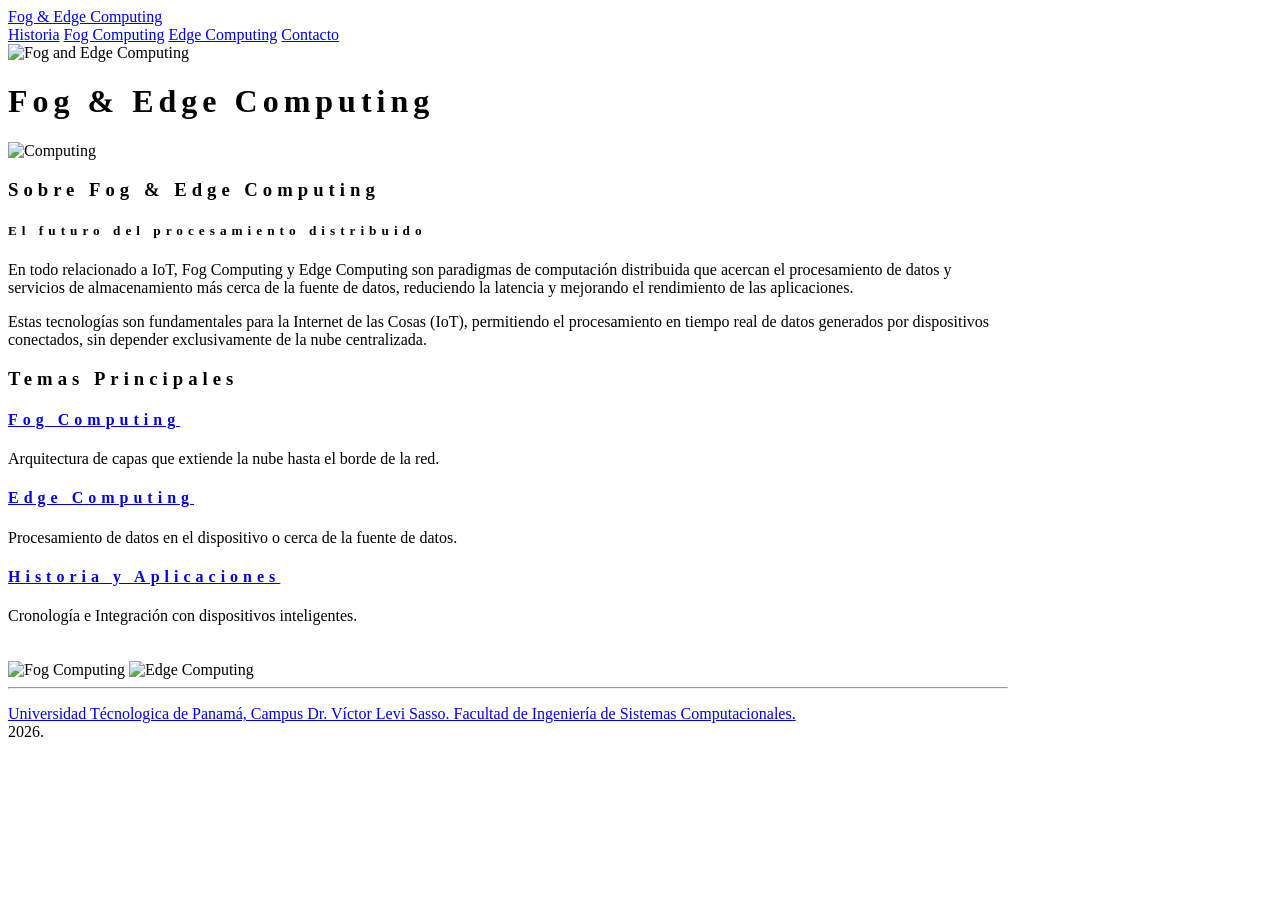
==== index.html @ 684b7a61 "Add files via upload" ====
<!DOCTYPE html>
<html lang="es">
<meta charset="UTF-8">
<title>Fog & Edge Computing</title>
<meta name="viewport" content="width=device-width,initial-scale=1">
<link rel="stylesheet" href="https://www.w3schools.com/w3css/5/w3.css">
<link rel="stylesheet" href="css/estilosparcial.css">

<style>
body {font-family:"Times New Roman", serif}
h1,h2,h3,h4,h5,h6 {font-family:serif;letter-spacing:5px}
</style>

<body>

<!-- Navbar (Sits on top) -->
<div class="w3-flex w3-top w3-white w3-wide w3-padding w3-card">
  <a href="index.html" class="w3-button">Fog & Edge Computing</a>

  <nav class="w3-flex w3-hide-small" style="margin-left:auto">
    <a href="historia.html" class="w3-button">Historia</a>
    <a href="fog.html" class="w3-button">Fog Computing</a>
    <a href="edge.html" class="w3-button">Edge Computing</a>
    <a href="contacto.html" class="w3-button">Contacto</a>
  </nav>
</div>

<!-- Header -->
<header class="w3-display-container">
  <img src="https://www.geeky-gadgets.com/wp-content/uploads/2024/09/Edge-Computing-vs-Fog-Computing.webp"
  style="width:100%" alt="Fog and Edge Computing">
  <div class="w3-display-bottomleft w3-padding w3-text-white w3-opacity-min">  
  </div>
</header>

<!-- Page Content -->
<main id="home" class="w3-content" style="max-width:1000px">
<h1>Fog & Edge Computing</h1>
<!-- About -->
<section id="about" class="w3-grid w3-padding-64"
style="grid-template-columns:repeat(auto-fit,minmax(300px,1fr))">

<article class="w3-padding-large">
  <img src="https://tse3.mm.bing.net/th/id/OIP.v8frN_aQweRJc_EcdUxGFAHaHa?r=0&w=1080&h=1080&rs=1&pid=ImgDetMain&o=7&rm=3"
  class="w3-round w3-opacity-min" style="width:100%" alt="Computing">
</article>

<article class="w3-padding-large">
  <h1 class="w3-center">Sobre Fog & Edge Computing</h1>
  <h5 class="w3-center">El futuro del procesamiento distribuido</h5>
  <p class="w3-large">
  En todo relacionado a IoT, Fog Computing y Edge Computing son paradigmas de computación distribuida que acercan el procesamiento de datos y servicios de almacenamiento más cerca de la fuente de datos, reduciendo la latencia y mejorando el rendimiento de las aplicaciones.</p>
  <p class="w3-large w3-text-grey">
  Estas tecnologías son fundamentales para la Internet de las Cosas (IoT), permitiendo el procesamiento en tiempo real de datos generados por dispositivos conectados, sin depender exclusivamente de la nube centralizada.</p>
</article>

</section>
<!-- Menu -->
<section id="menu" class="w3-grid w3-padding-64"
style="grid-template-columns:repeat(auto-fit,minmax(300px,1fr))">

<article class="w3-padding-large">
  <h1 class="w3-center">Temas Principales</h1>

  <h4><a href= "fog.html">Fog Computing</a></h4>
  <p class="w3-text-grey">
  Arquitectura de capas que extiende la nube hasta el borde de la red.</p>

  <h4><a href= "edge.html">Edge Computing</a></h4>
  <p class="w3-text-grey">
  Procesamiento de datos en el dispositivo o cerca de la fuente de datos.</p>

  <h4><a href= "historia.html">Historia y Aplicaciones</a></h4>
  <p class="w3-text-grey">
  Cronología e Integración con dispositivos inteligentes.</p>

</article>

<aside class="w3-padding-large">
  <img src="img/fog-computing.svg"
  class="w3-round w3-opacity-min"
  alt="Fog Computing" style="width:100%">
  <img src="img/edge-computing.svg"
  class="w3-round w3-opacity-min"
  alt="Edge Computing" style="width:100%; margin-top: 20px;">
</aside>

</section>

<hr>

</main>

<!-- Footer -->
<footer class="w3-center w3-light-grey w3-padding-32">
<p><a href= "https://fisc.utp.ac.pa/">Universidad Técnologica de Panamá, Campus Dr. Víctor Levi Sasso. Facultad de Ingeniería de Sistemas Computacionales.</a><br>
2026.</p>

</footer>

</body>
</html>
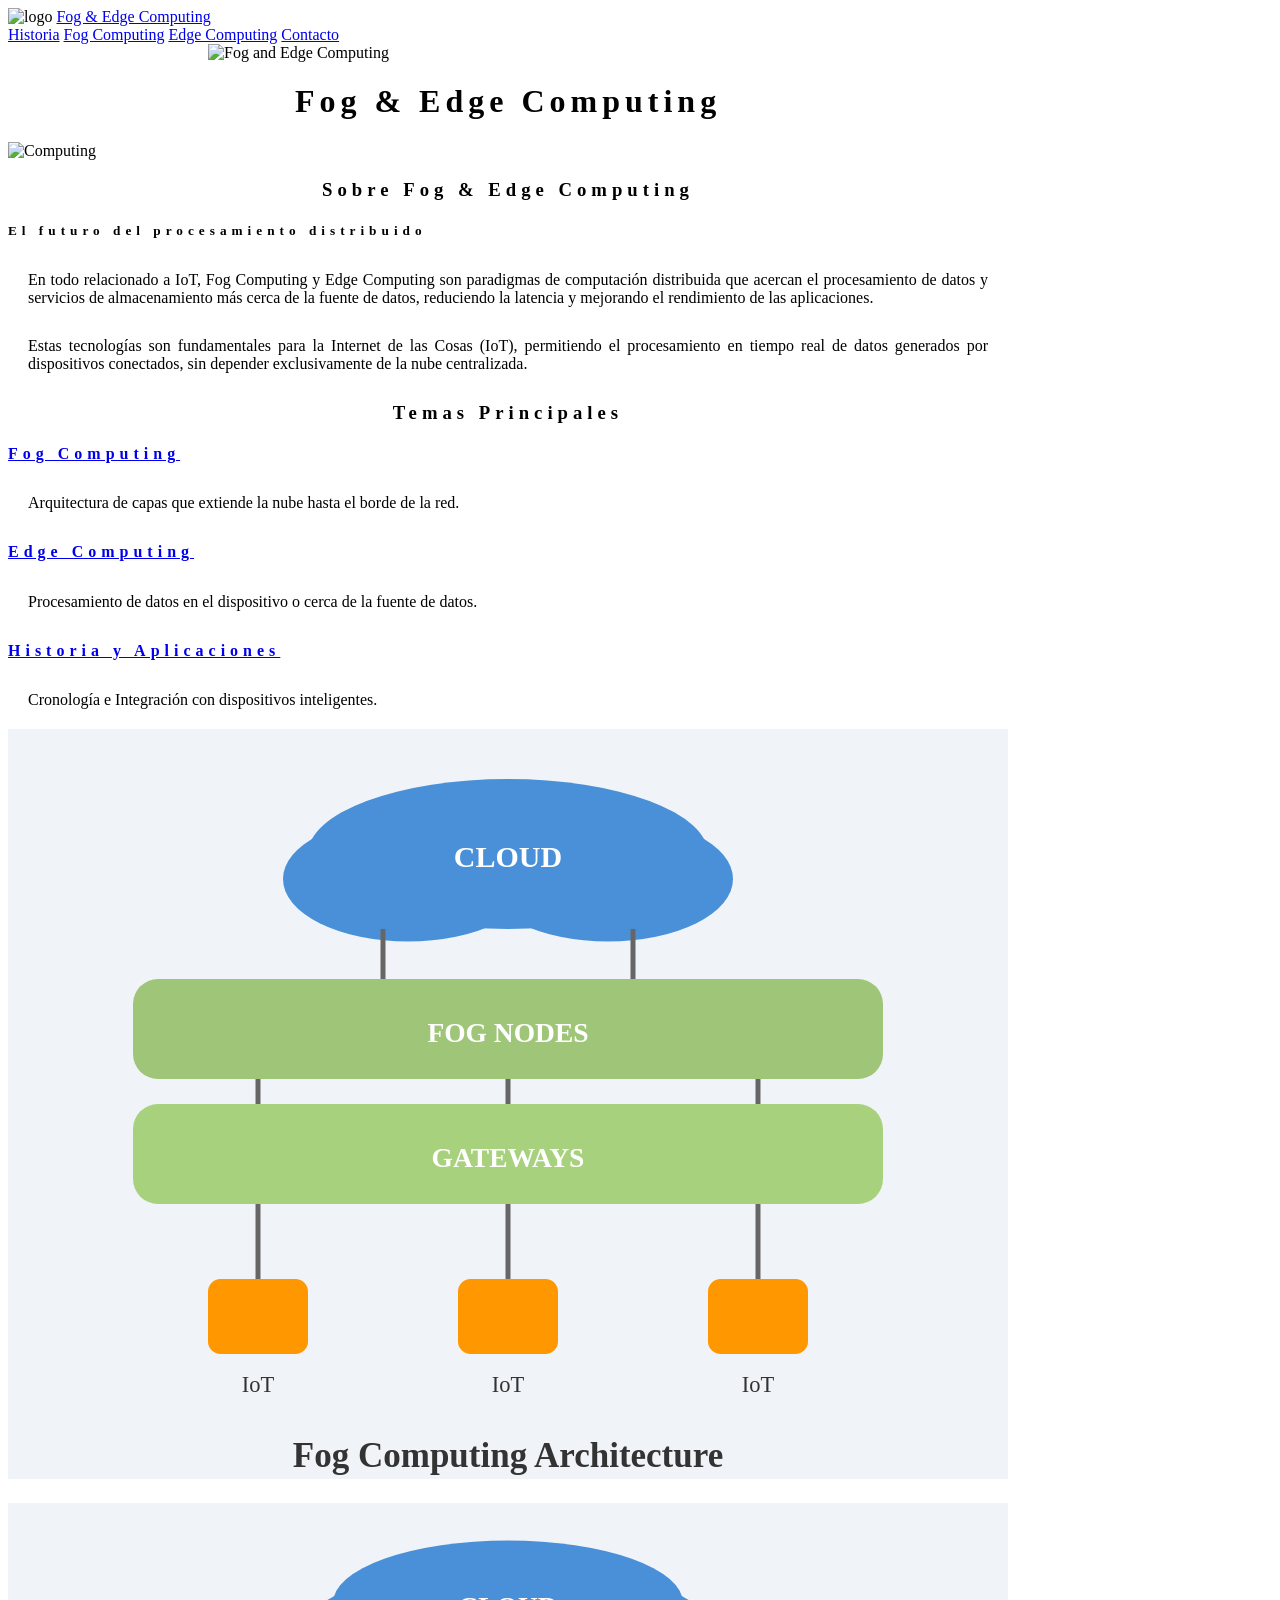
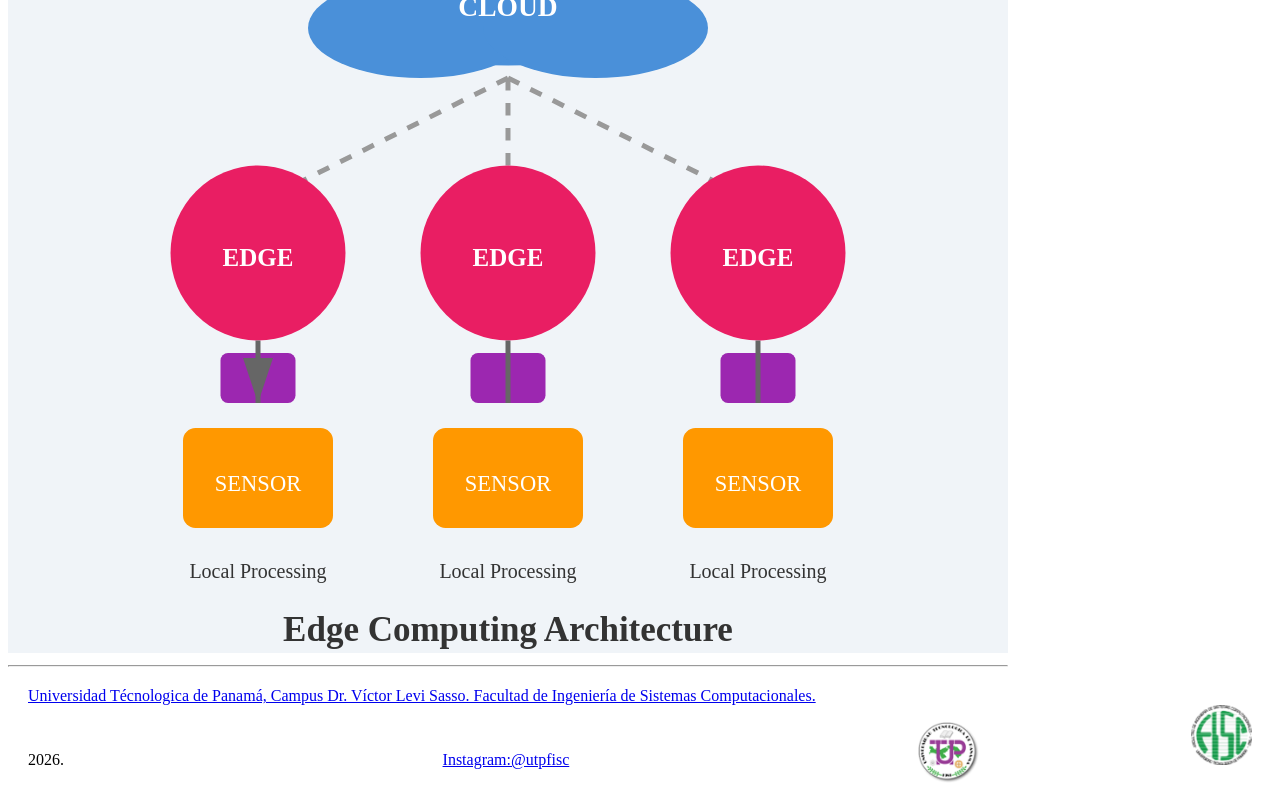
==== commit dc25b754: "Add files via upload" ====
--- a/index.html
+++ b/index.html
@@ -15,8 +15,10 @@
 
 <!-- Navbar (Sits on top) -->
 <div class="w3-flex w3-top w3-white w3-wide w3-padding w3-card">
+<header class="w3-display-container">
+  <img src="img/logo.png"
+  style="width:3%;" alt="logo">
   <a href="index.html" class="w3-button">Fog & Edge Computing</a>
-
   <nav class="w3-flex w3-hide-small" style="margin-left:auto">
     <a href="historia.html" class="w3-button">Historia</a>
     <a href="fog.html" class="w3-button">Fog Computing</a>
@@ -28,7 +30,7 @@
 <!-- Header -->
 <header class="w3-display-container">
   <img src="https://www.geeky-gadgets.com/wp-content/uploads/2024/09/Edge-Computing-vs-Fog-Computing.webp"
-  style="width:100%" alt="Fog and Edge Computing">
+  style="width:70%; margin-left: 200px;" alt="Fog and Edge Computing">
   <div class="w3-display-bottomleft w3-padding w3-text-white w3-opacity-min">  
   </div>
 </header>
@@ -94,7 +96,11 @@
 <!-- Footer -->
 <footer class="w3-center w3-light-grey w3-padding-32">
 <p><a href= "https://fisc.utp.ac.pa/">Universidad Técnologica de Panamá, Campus Dr. Víctor Levi Sasso. Facultad de Ingeniería de Sistemas Computacionales.</a><br>
-2026.</p>
+2026. <a href= "https://www.instagram.com/utpfisc?stkn=MTRkMmpkMXJjd3o4dw==">Instagram:@utpfisc</a>
+  <img src="img/FISC.png"
+  style="width:5%; margin-left: 243px;" alt="logfacultad">
+<img src="img/UTP.png"
+  style="width:5%; margin-left: 890px; margin-top: -90px;" alt="logoutp"></p>
 
 </footer>
 
--- a/css/estilosparcial.css
+++ b/css/estilosparcial.css
@@ -0,0 +1,177 @@
+<!DOCTYPE html>
+<html lang="en">
+<meta charset="UTF-8">
+<title>W3.CSS Catering Template</title>
+<meta name="viewport" content="width=device-width,initial-scale=1">
+<link rel="stylesheet" href="https://www.w3schools.com/w3css/5/w3.css">
+
+<style>
+body {font-family:"Times New Roman", serif}
+h1,h2,h3,h4,h5,h6 {font-family:serif;letter-spacing:5px}
+h1 {
+  text-align: center
+}
+
+p {
+text-align: justify;
+border: 2px; 
+background-color: white;
+padding: 10px;
+margin: 10px;
+}
+
+li {
+  text-align: justify;
+border: 2px; 
+background-color: white;
+padding: 15px;
+margin: 15px;
+}
+
+</style>
+
+<body>
+
+<!-- Navbar (Sits on top) -->
+<div class="w3-flex w3-top w3-white w3-wide w3-padding w3-card">
+  <a href="#home" class="w3-button">Gourmet au Catering</a>
+
+  <nav class="w3-flex w3-hide-small" style="margin-left:auto">
+    <a href="#about" class="w3-button">About</a>
+    <a href="#menu" class="w3-button">Menu</a>
+    <a href="#contact" class="w3-button">Contact</a>
+  </nav>
+</div>
+
+<!-- Header -->
+<header class="w3-display-container">
+  <img src="img_catering.jpg"
+  style="width:100%" alt="Catering">
+  <div class="w3-display-bottomleft w3-padding w3-text-white w3-opacity-min">
+    <h1>Le Catering</h1>
+  </div>
+</header>
+
+<!-- Page Content -->
+<main id="home" class="w3-content" style="max-width:1000px">
+
+<!-- About -->
+<section id="about" class="w3-grid w3-padding-64"
+style="grid-template-columns:repeat(auto-fit,minmax(300px,1fr))">
+
+<div class="w3-padding-large">
+  <img src="img_tablesetting2.jpg"
+  class="w3-round w3-opacity-min" style="width:100%" alt="Table">
+</div>
+
+<div class="w3-padding-large">
+  <h1 class="w3-center">About Catering</h1>
+  <h5 class="w3-center">Tradition since 1889</h5>
+  <p class="w3-large">
+  The Catering was founded in blabla by Mr. Smith in lorem ipsum dolor sit amet, consectetur adipiscing elit consectetur adipiscing elit, sed do eiusmod tempor incididunt ut labore et dolore magna aliqua.</p>
+  <p class="w3-large w3-text-grey">
+  Excepteur sint occaecat cupidatat non proident, sunt in culpa qui officia deserunt mollit anim id est laborum consectetur adipiscing elit, sed do eiusmod temporincididunt ut labore et dolore magna aliqua.</p>    </p>
+</div>
+
+</section>
+
+<hr>
+<!-- Menu -->
+<section id="menu" class="w3-grid w3-padding-64"
+style="grid-template-columns:repeat(auto-fit,minmax(300px,1fr))">
+
+<div class="w3-padding-large">
+  <h1 class="w3-center">Our Menu</h1>
+
+  <h4>Bread Basket</h4>
+  <p class="w3-text-grey">
+  Assortment of fresh baked fruit breads and muffins 5.50
+  </p>
+
+  <h4>Belgian Waffle</h4>
+  <p class="w3-text-grey">
+  Vanilla flavored batter with malted flour 7.50
+  </p>
+
+  <h4>Scrambled Eggs</h4>
+  <p class="w3-text-grey">
+  Scrambled eggs, roasted red pepper and garlic, with green onions 7.50
+  </p>
+
+  <h4>Blueberry Pancakes</h4>
+  <p class="w3-text-grey">
+  With syrup, butter and lots of berries 8.50
+  </p>
+
+</div>
+
+<div class="w3-padding-large">
+  <img src="img_tablesetting.jpg"
+  class="w3-round w3-opacity-min"
+  alt="Menu" style="width:100%">
+</div>
+
+</section>
+
+<hr>
+<!-- Contact -->
+<section id="contact" class="w3-container w3-padding-64">
+
+<h1>Contact</h1>
+<p>We offer full-service catering for any event, large or small.</p>
+
+<p class="w3-text-blue-grey w3-large">
+<b>Catering Service, 42nd Living St, 43043 New York, NY</b>
+</p>
+
+<p>
+You can also contact us by phone 00553123-2323 or email
+catering@catering.com, or send us a message here:
+</p>
+
+<form action="/action_page.php" target="_blank">
+<p>
+<input class="w3-input w3-padding-16"
+type="text" placeholder="Name" required name="Name">
+</p>
+
+<p>
+<input class="w3-input w3-padding-16"
+type="number" placeholder="How many people" required name="People">
+</p>
+
+<p>
+<input class="w3-input w3-padding-16"
+type="datetime-local" required name="date">
+</p>
+
+<p>
+<input class="w3-input w3-padding-16"
+type="text" placeholder="Message / Special requirements"
+required name="Message">
+</p>
+
+<p>
+<button class="w3-button w3-light-grey w3-section"
+type="submit">SEND MESSAGE</button>
+</p>
+
+</form>
+</section>
+
+</main>
+
+<!-- Map -->
+<img src="map.jpg" style="width:100%" alt="Map">
+
+<!-- Footer -->
+<footer class="w3-center w3-light-grey w3-padding-32">
+<p>
+Powered by
+<a href="https://www.w3schools.com/w3css/default.asp"
+title="W3.CSS" target="_blank">w3.css</a>
+</p>
+</footer>
+
+</body>
+</html>
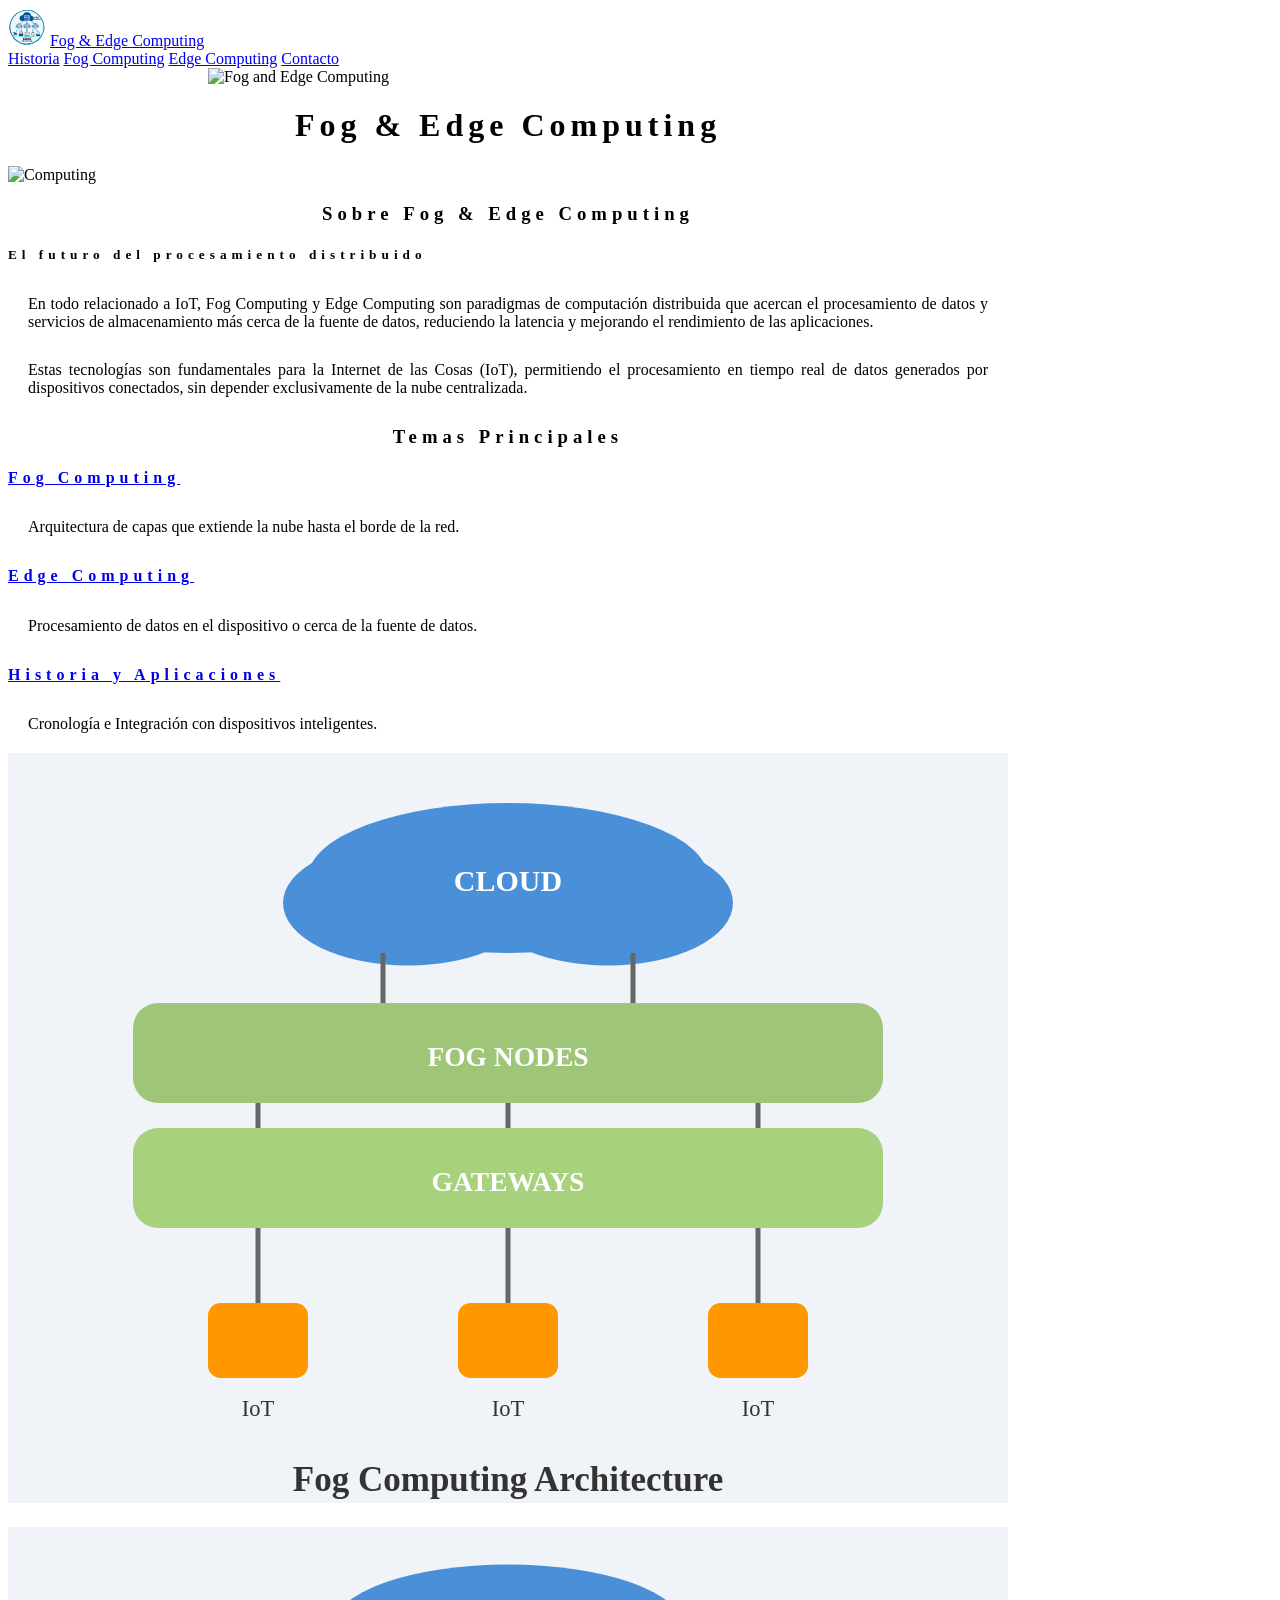
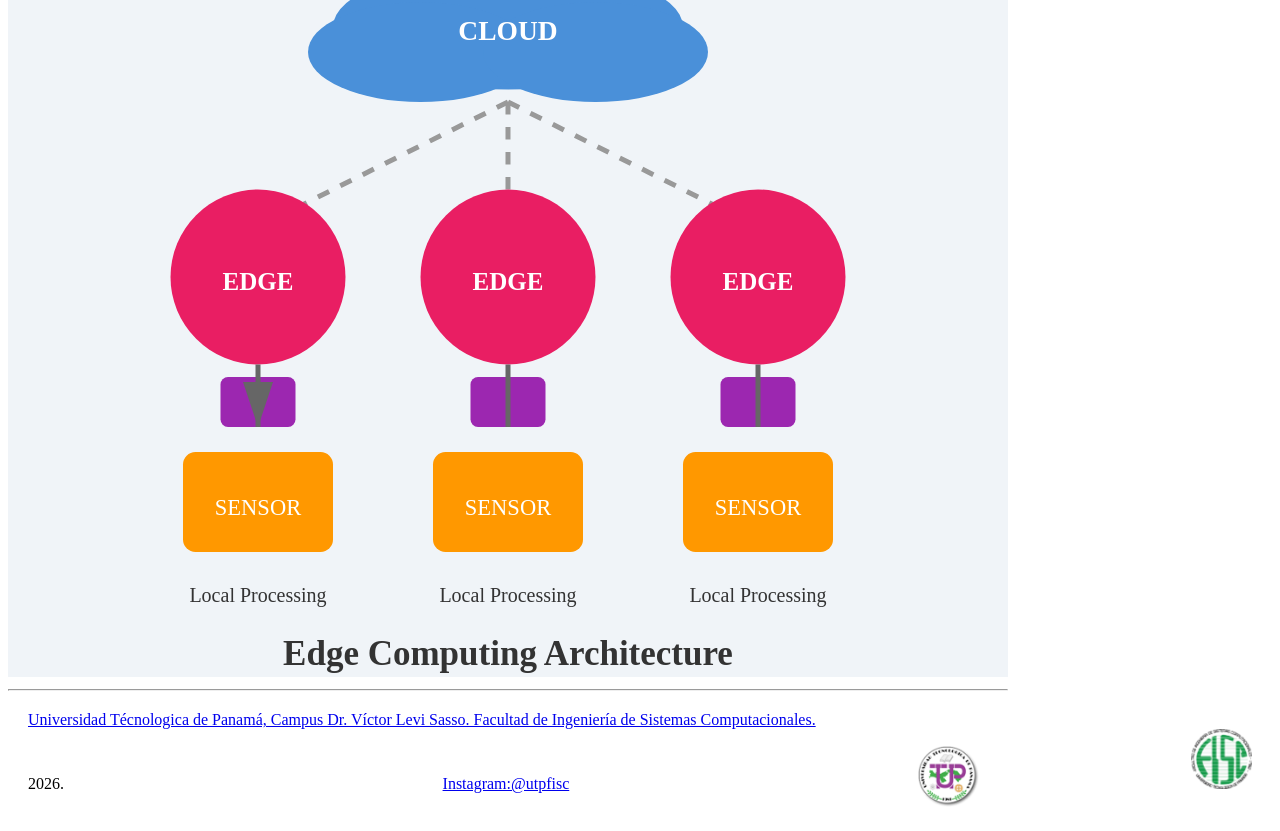
==== commit fee90307: "Add files via upload" ====
--- a/index.html
+++ b/index.html
@@ -16,7 +16,7 @@
 <!-- Navbar (Sits on top) -->
 <div class="w3-flex w3-top w3-white w3-wide w3-padding w3-card">
 <header class="w3-display-container">
-  <img src="img/logo.png"
+  <img src="img/Logo.svg"
   style="width:3%;" alt="logo">
   <a href="index.html" class="w3-button">Fog & Edge Computing</a>
   <nav class="w3-flex w3-hide-small" style="margin-left:auto">
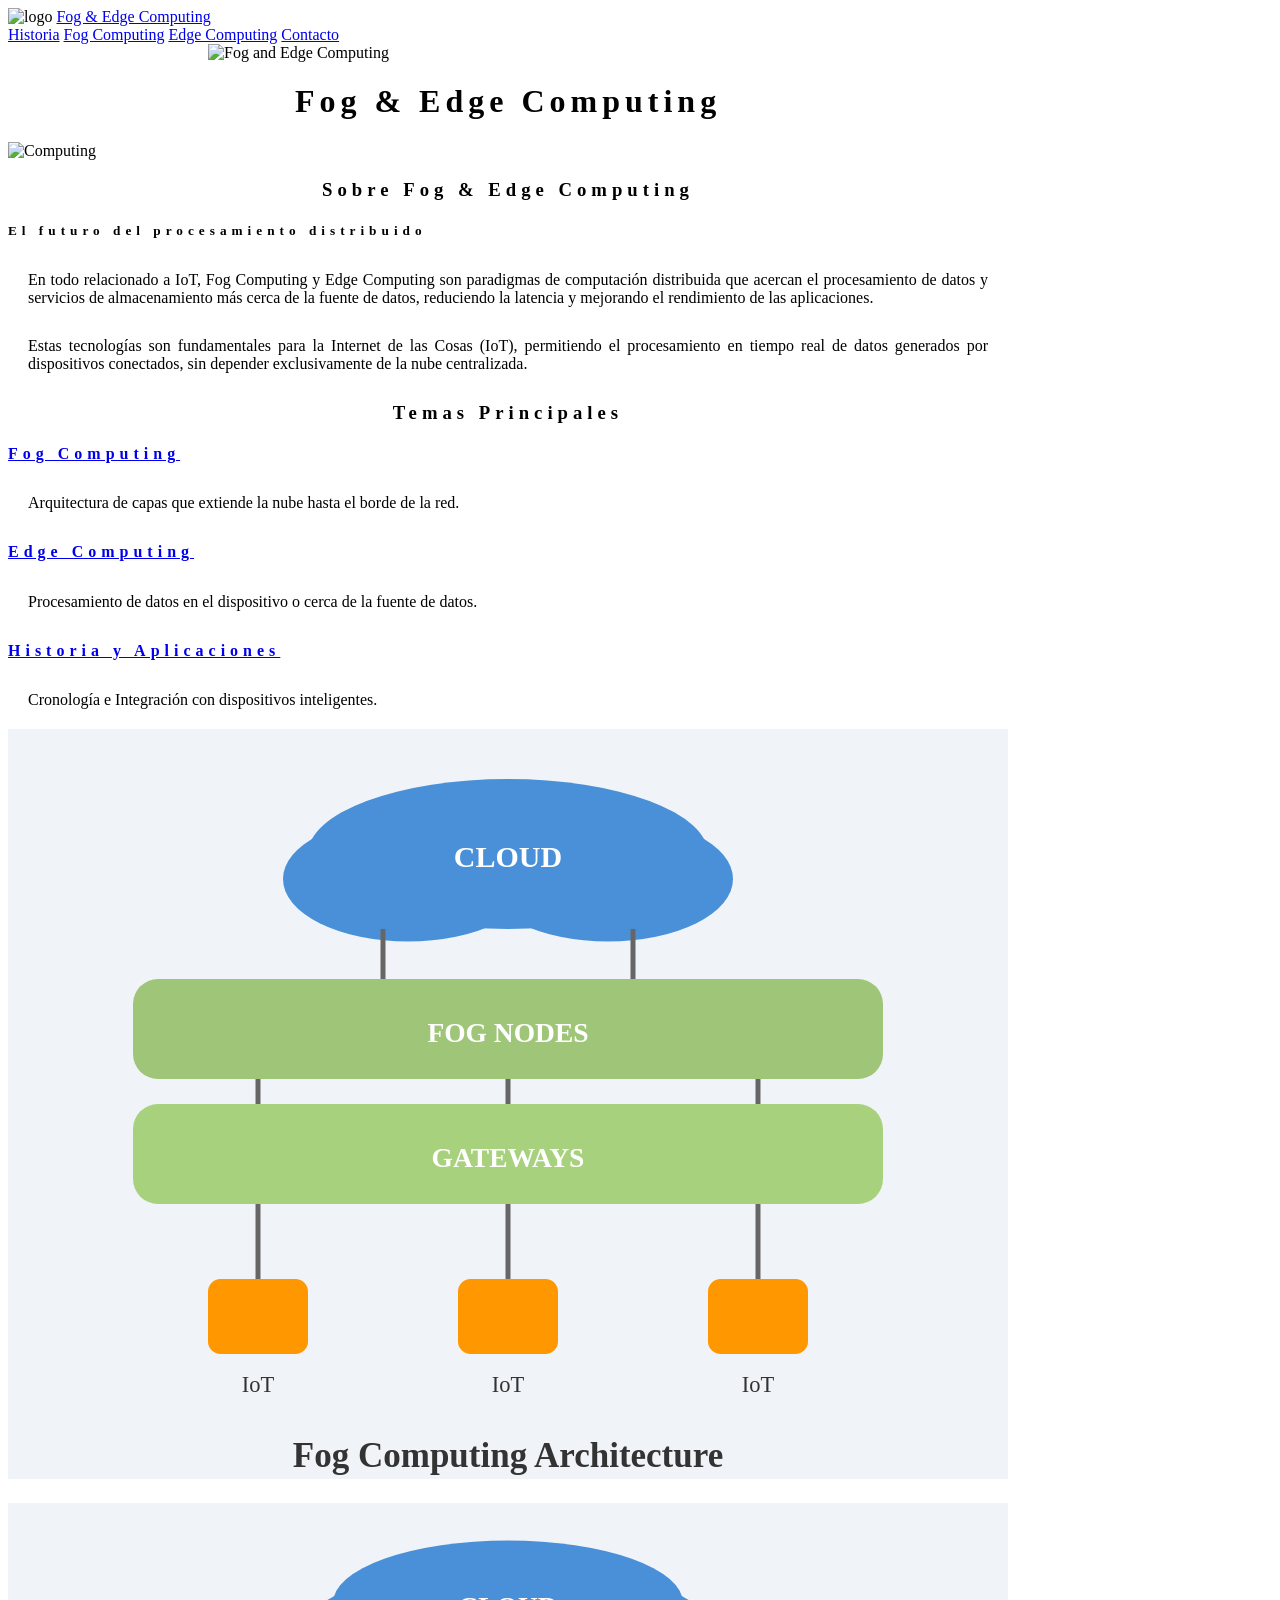
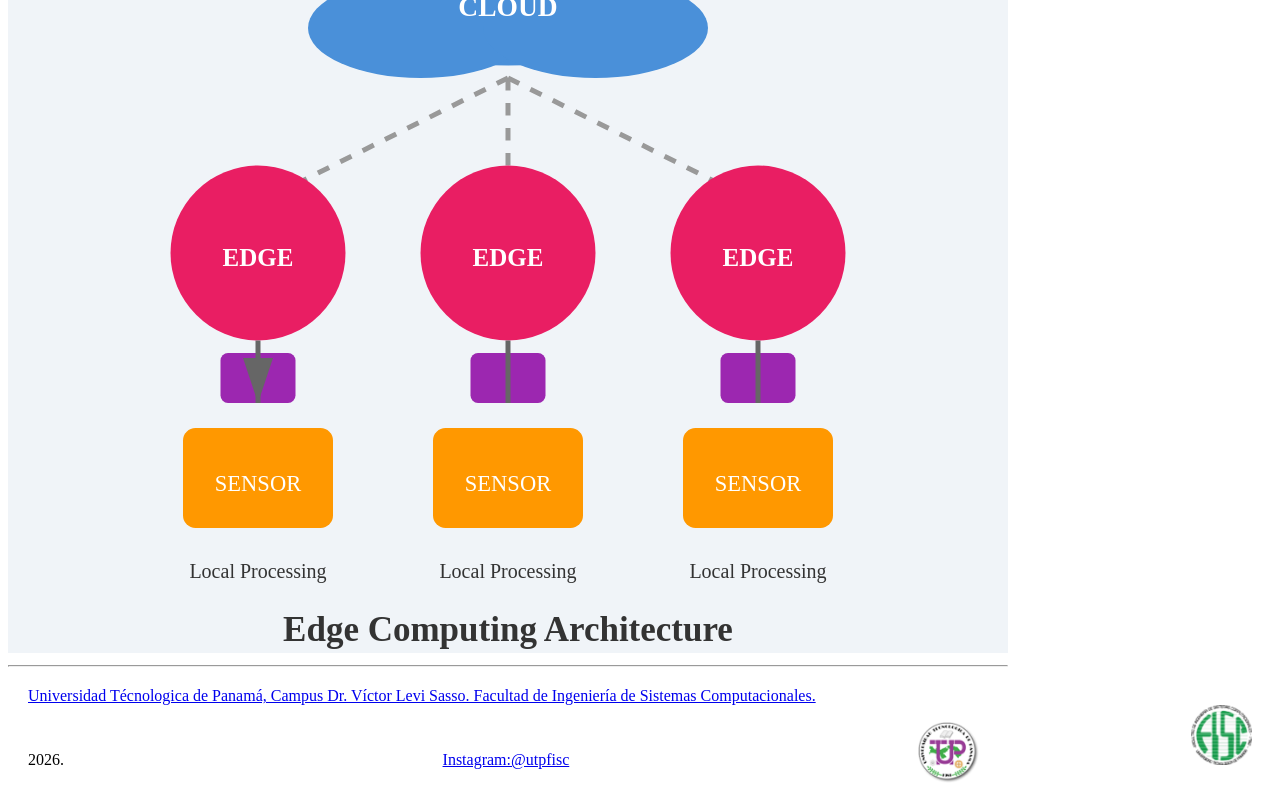
==== commit 0ca8f535: "Add files via upload" ====
--- a/index.html
+++ b/index.html
@@ -16,7 +16,7 @@
 <!-- Navbar (Sits on top) -->
 <div class="w3-flex w3-top w3-white w3-wide w3-padding w3-card">
 <header class="w3-display-container">
-  <img src="img/Logo.svg"
+  <img src="https://i.imgur.com/VbObpra.png"
   style="width:3%;" alt="logo">
   <a href="index.html" class="w3-button">Fog & Edge Computing</a>
   <nav class="w3-flex w3-hide-small" style="margin-left:auto">
